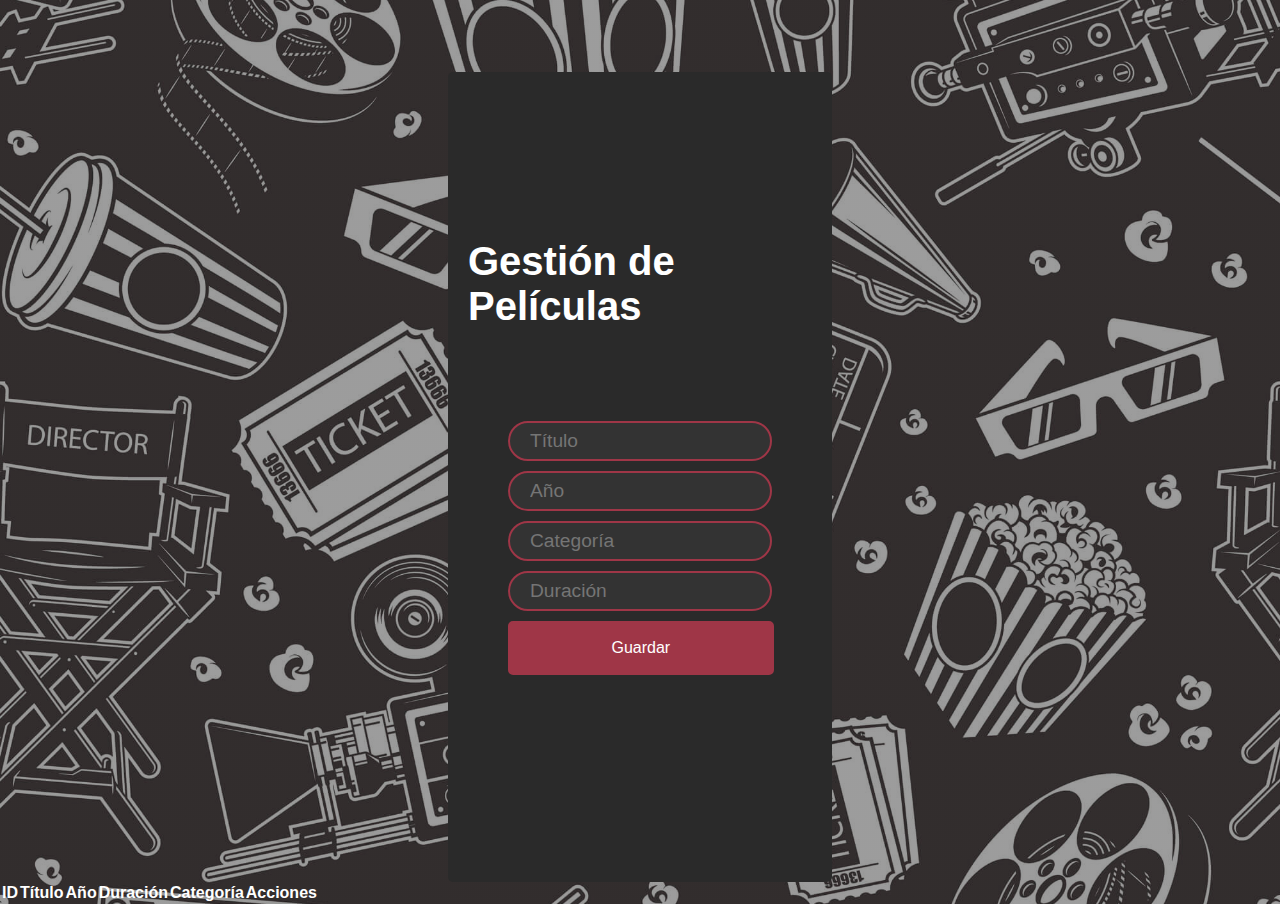
==== pages/administrador.html @ 476066e0 "Agregue archivos" ====
<!DOCTYPE html>
<html lang="en">
  <head>
    <meta charset="UTF-8" />
    <meta name="viewport" content="width=device-width, initial-scale=1.0" />
    <link rel="stylesheet" href="../css/style.css" />
    <title>Administrador de películas</title>
  </head>
  <body>
    <header></header>
    <main>
      <h1 class="titulo">Gestión de Películas</h1>
      <form id="peliculaForm">
        <input type="hidden" id="peliculaId" /><!-- peliculaId -->

        <input type="text" placeholder="Título" id="titulo" required />

        <input type="number" placeholder="Año" id="anio_estreno" required />

        <input type="text" placeholder="Categoría" id="categoria" required />

        <input
          placeholder="Duración"
          type="datetime"
          id="duracion"
        /><!-- Duración -->
        <button class="boton" type="submit">Guardar</button>
      </form>
      <!-- <table id="peliculasTable">
        <thead>
          <tr>
            <th>ID</th>
            <th>Título</th>
            <th>Año</th>
            <th>Duración</th>
            <th>Categoría</th>
            <th>Acciones</th>
          </tr>
        </thead>
        <tbody></tbody>
      </table> -->
    </main>
    <table id="peliculasTable">
      <thead>
        <tr>
          <th>ID</th>
          <th>Título</th>
          <th>Año</th>
          <th>Duración</th>
          <th>Categoría</th>
          <th>Acciones</th>
        </tr>
      </thead>
      <tbody></tbody>
    </table>
    <script src="script.js"></script>
  </body>
</html>
---- css/style.css ----
* {
  margin: 0;
  padding: 0;
  box-sizing: border-box;
  font-family: "Nunito", sans-serif;
}
body {
  background-color: #181419;
  color: white;
  /* scrollbar-color: #9f3647  #181419; /*nuevo
     scrollbar-width: thin;*/
}
/*ESTILOS ESCRITORIO PARA PAGINA Registrarse */
body {
  height: 100vh;
  background: linear-gradient(to right top, #24242473, #24242473),
    url("../assets/img/bg-register.jpg");
  background-size: cover;
  background-position: center;
  header {
    color: #ffffff;
    height: 8vh;
    padding: 30px;
    .anclaLogo {
      text-decoration: none;
      color: #ffffff;
      font-weight: 700;
      font-size: 1.2rem;
      /*animacion hover*/
      &:hover {
        animation: tilt-n-move-shaking 0.25s infinite;
      }
    }
  }
  main {
    /*seccion de registrarse.html*/

    background-color: rgb(42, 42, 42);
    width: 30%;
    margin: 0 auto;
    border-radius: 5px;
    padding: 40px 20px;
    display: flex;
    flex-direction: column;
    gap: 2rem;
    justify-content: center;
    align-items: center;
    height: 90vh;
    font-size: 1.2rem;
    .titulo {
      font-size: 2.5rem;
      font-weight: 700;
      margin-bottom: 20px;
    }
    /*seleccionar todos los input menos el checkbox*/
    form {
      width: 100%;
      padding: 40px;
      input:not(.check, .boton),
      select {
        width: 100%;
        margin-bottom: 10px;
        height: 40px;
        padding: 0px 20px;
        font-size: 1.2rem;
        border-radius: 20px;
        border: 2px solid #9f3647;
        background-color: #333333;
        outline: none;
        color: rgb(255, 255, 255);
      }
      .error input:not(.check, .boton),
      .error select {
        border: 1px solid #ff0000;
      }
      .error-text {
        color: #ff0000;
        font-size: 0.8rem;
        margin-top: 0px;
        margin-bottom: 10px;
      }

      /* .terminos {
        font-size: 0.8rem;
        display: flex;
        align-items: center;
        margin-bottom: 20px;
        .textoCheck {
          margin-left: 10px;
        }
      } */
      .boton {
        width: 87%;
        box-sizing: content-box;
        background-color: #9f3647;
        border: 2px solid #9f3647;
        color: #ffffff;
        padding: 1rem 1rem;
        border-radius: 5px;
        font-size: 1rem;
        font-weight: 500;
      }
      .ayuda {
        margin-top: 40px;
        font-size: 1rem;
        text-decoration: none;
        color: #787878;
        font-weight: 400;
      }
    }
  }
}
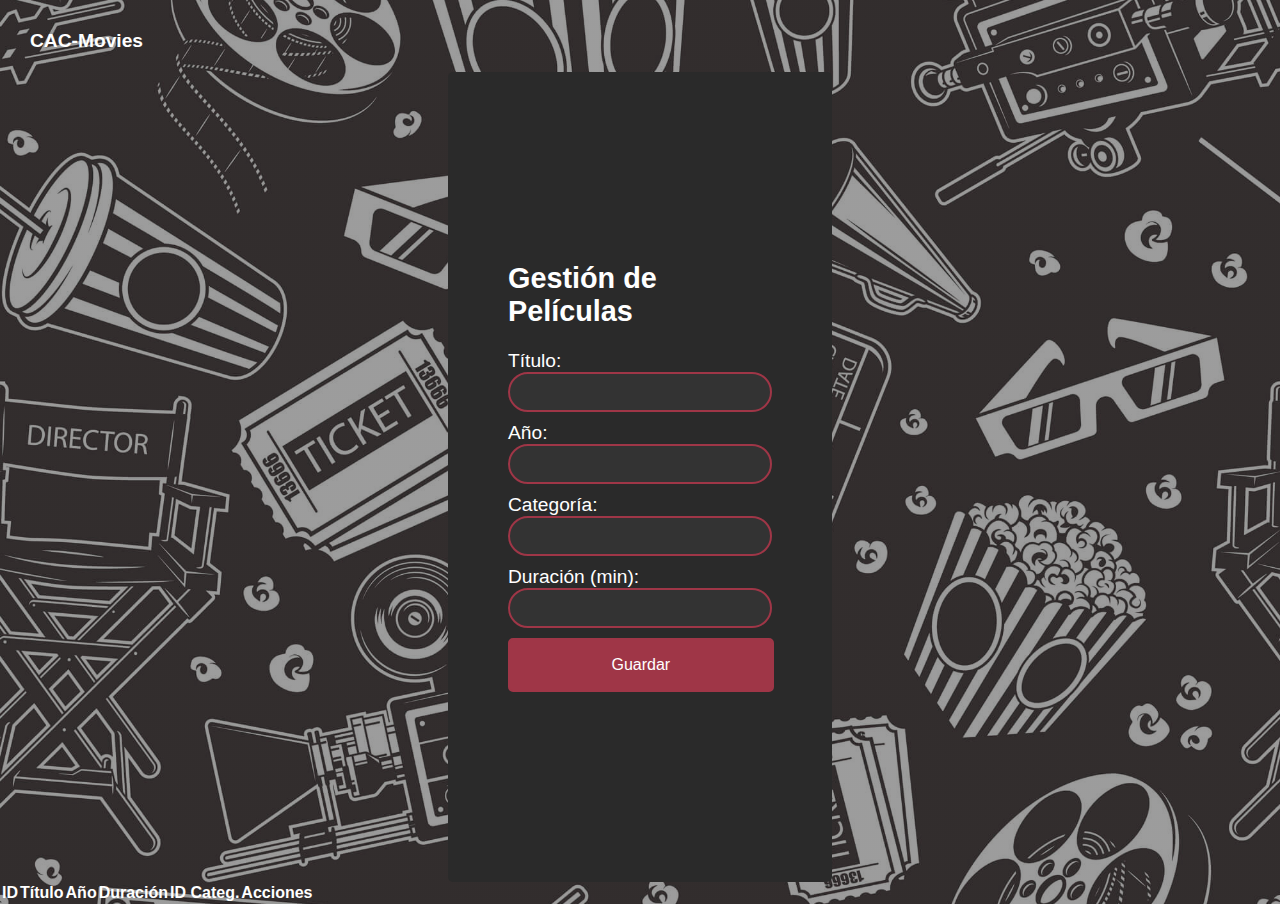
==== commit d0d4cd2f: "Update administrador.html" ====
--- a/pages/administrador.html
+++ b/pages/administrador.html
@@ -7,52 +7,58 @@
     <title>Administrador de películas</title>
   </head>
   <body>
-    <header></header>
-    <main>
-      <h1 class="titulo">Gestión de Películas</h1>
-      <form id="peliculaForm">
-        <input type="hidden" id="peliculaId" /><!-- peliculaId -->
-
-        <input type="text" placeholder="Título" id="titulo" required />
-
-        <input type="number" placeholder="Año" id="anio_estreno" required />
-
-        <input type="text" placeholder="Categoría" id="categoria" required />
-
-        <input
-          placeholder="Duración"
-          type="datetime"
-          id="duracion"
-        /><!-- Duración -->
-        <button class="boton" type="submit">Guardar</button>
-      </form>
-      <!-- <table id="peliculasTable">
-        <thead>
-          <tr>
-            <th>ID</th>
-            <th>Título</th>
-            <th>Año</th>
-            <th>Duración</th>
-            <th>Categoría</th>
-            <th>Acciones</th>
-          </tr>
-        </thead>
-        <tbody></tbody>
-      </table> -->
-    </main>
-    <table id="peliculasTable">
-      <thead>
-        <tr>
-          <th>ID</th>
-          <th>Título</th>
-          <th>Año</th>
-          <th>Duración</th>
-          <th>Categoría</th>
-          <th>Acciones</th>
-        </tr>
-      </thead>
-      <tbody></tbody>
-    </table>
+    <div class="container">
+      <header class="headerRegistrarse">
+        <a class="anclaLogo" href="../index.html">
+            <i class="fas fa-film" aria-hidden="true"></i>
+            <span>CAC-Movies</span>
+        </a>
+      </header>
+      <main class="main-adm">
+        <section data-aos="zoom-in" data-aos-duration="1000" class="seccionAdministrador">
+          <form id="peliculaForm" action="" method="get">
+            <h2 class="tituloRegistrarse">Gestión de Películas</h2>
+            <br>
+            <input type="hidden" id="id" /><!-- peliculaId -->
+            <label class="label-form" for="titulo">Título:</label>
+            <input type="text" id="titulo" required />
+            <label class="label-form" for="anioEstreno">Año:</label>
+            <input type="number" id="anioEstreno" required />
+            <label class="label-form" for="categoriaId">Categoría:</label>
+            <input type="number" id="categoriaId" required /> <br>
+            <label class="label-form" for="duracion">Duración (min):</label>
+            <input type="number" id="duracion" required />
+            <div style="text-align: center;">
+              <button class="boton" type="submit">Guardar</button>
+            </div>            
+          </form>
+        </section>
+      </main>
+      <div class="containerTable">
+        <table id="peliculasTable">          
+          <colgroup>
+            <col id="colId"> <!-- Columna ID -->
+            <col id="colTitulo"> <!-- Columna Título -->
+            <col id="colAnio"> <!-- Columna Año -->
+            <col id="colDuracion"> <!-- Columna Duración -->
+            <col id="colIdCategoria"> <!-- Columna Categoría -->
+            <col id="colAcciones"> <!-- Columna Acciones -->
+          </colgroup>
+          <thead>
+            <!-- Fila Cabecera -->
+            <tr>
+              <th>ID</th>
+              <th>Título</th>
+              <th>Año</th>
+              <th>Duración</th>
+              <th>ID Categ.</th>
+              <th>Acciones</th>
+            </tr>
+          </thead>
+          <tbody></tbody>
+        </table>
+      </div>
+    </div>
     <script src="script.js"></script>
   </body>
 </html>
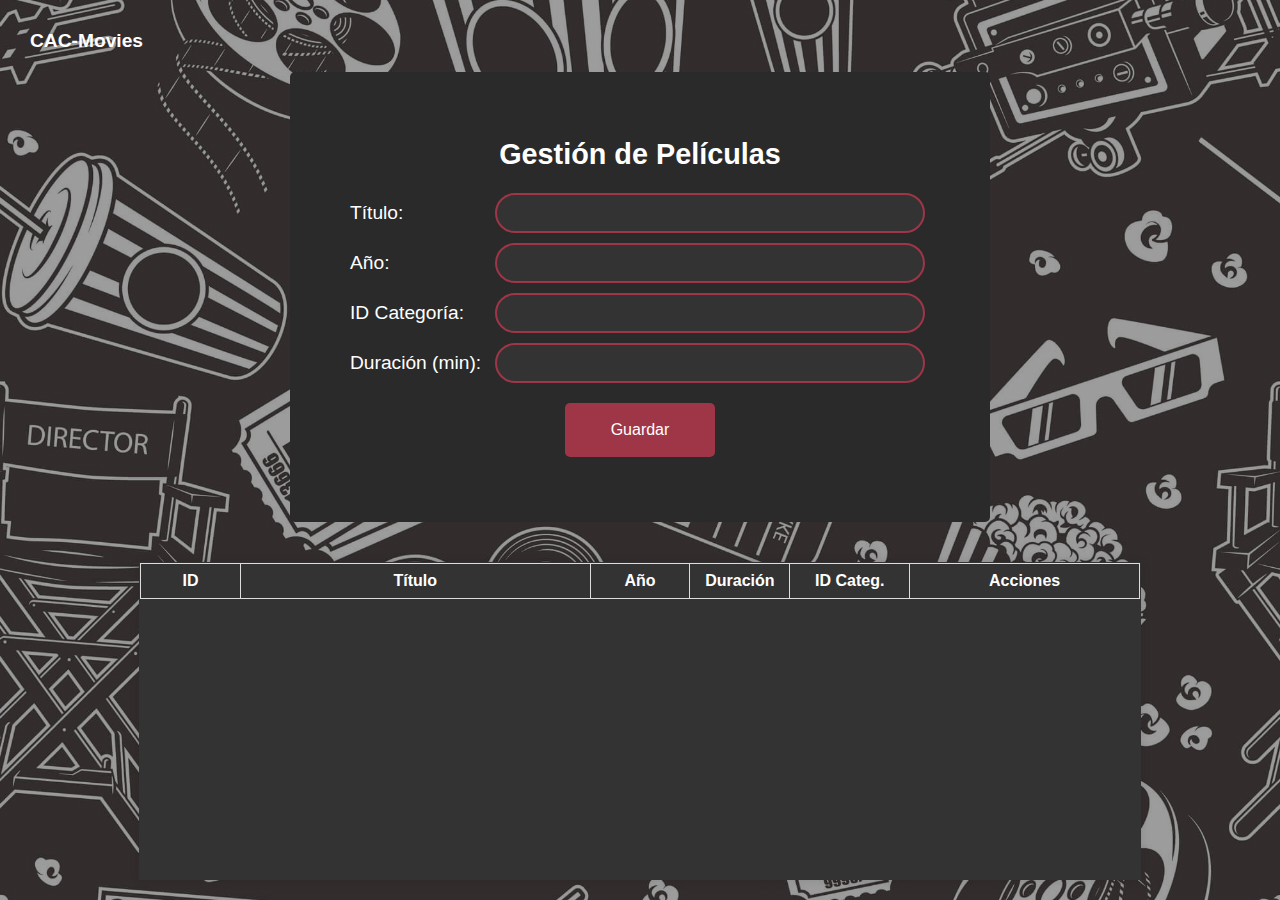
==== commit 7ff74f57: "Corrección de título de campo en el form" ====
--- a/pages/administrador.html
+++ b/pages/administrador.html
@@ -24,7 +24,7 @@
             <input type="text" id="titulo" required />
             <label class="label-form" for="anioEstreno">Año:</label>
             <input type="number" id="anioEstreno" required />
-            <label class="label-form" for="categoriaId">Categoría:</label>
+            <label class="label-form" for="categoriaId">ID Categoría:</label>
             <input type="number" id="categoriaId" required /> <br>
             <label class="label-form" for="duracion">Duración (min):</label>
             <input type="number" id="duracion" required />
--- a/css/style.css
+++ b/css/style.css
@@ -10,7 +10,6 @@
   /* scrollbar-color: #9f3647  #181419; /*nuevo
      scrollbar-width: thin;*/
 }
-/*ESTILOS ESCRITORIO PARA PAGINA Registrarse */
 body {
   height: 100vh;
   background: linear-gradient(to right top, #24242473, #24242473),
@@ -34,79 +33,235 @@
   }
   main {
     /*seccion de registrarse.html*/
-
-    background-color: rgb(42, 42, 42);
-    width: 30%;
-    margin: 0 auto;
-    border-radius: 5px;
-    padding: 40px 20px;
-    display: flex;
-    flex-direction: column;
-    gap: 2rem;
-    justify-content: center;
-    align-items: center;
-    height: 90vh;
-    font-size: 1.2rem;
-    .titulo {
-      font-size: 2.5rem;
-      font-weight: 700;
-      margin-bottom: 20px;
+    .seccionRegistrarse{
+      background-color: rgb(42, 42, 42);
+      width: 30%;
+      margin: 0 auto;
+      border-radius: 5px;
+      padding: 40px 20px;
+      display: flex;
+      flex-direction: column;
+      gap: 2rem;
+      justify-content: center;
+      align-items: center;
+      height: 90vh;
+      font-size: 1.2rem;
+      .titulo {
+        font-size: 2.5rem;
+        font-weight: 700;
+        margin-bottom: 20px;
+      }
+      /*seleccionar todos los input menos el checkbox*/
+      form {
+        width: 100%;
+        padding: 40px;
+        input:not(.check, .boton),
+        select {
+          width: 100%;
+          margin-bottom: 10px;
+          height: 40px;
+          padding: 0px 20px;
+          font-size: 1.2rem;
+          border-radius: 20px;
+          border: 2px solid #9f3647;
+          background-color: #333333;
+          outline: none;
+          color: rgb(255, 255, 255);
+        }
+        .error input:not(.check, .boton),
+        .error select {
+          border: 1px solid #ff0000;
+        }
+        .error-text {
+          color: #ff0000;
+          font-size: 0.8rem;
+          margin-top: 0px;
+          margin-bottom: 10px;
+        }
+
+        /* .terminos {
+          font-size: 0.8rem;
+          display: flex;
+          align-items: center;
+          margin-bottom: 20px;
+          .textoCheck {
+            margin-left: 10px;
+          }
+        } */
+        .boton {
+          width: 87%;
+          box-sizing: content-box;
+          background-color: #9f3647;
+          border: 2px solid #9f3647;
+          color: #ffffff;
+          padding: 1rem 1rem;
+          border-radius: 5px;
+          font-size: 1rem;
+          font-weight: 500;
+        }
+        .ayuda {
+          margin-top: 40px;
+          font-size: 1rem;
+          text-decoration: none;
+          color: #787878;
+          font-weight: 400;
+        }
+      }
     }
-    /*seleccionar todos los input menos el checkbox*/
-    form {
-      width: 100%;
-      padding: 40px;
-      input:not(.check, .boton),
-      select {
-        width: 100%;
-        margin-bottom: 10px;
-        height: 40px;
-        padding: 0px 20px;
-        font-size: 1.2rem;
-        border-radius: 20px;
-        border: 2px solid #9f3647;
-        background-color: #333333;
-        outline: none;
-        color: rgb(255, 255, 255);
-      }
-      .error input:not(.check, .boton),
-      .error select {
-        border: 1px solid #ff0000;
-      }
-      .error-text {
-        color: #ff0000;
-        font-size: 0.8rem;
-        margin-top: 0px;
-        margin-bottom: 10px;
-      }
-
-      /* .terminos {
-        font-size: 0.8rem;
-        display: flex;
-        align-items: center;
+  }
+
+  .main-adm {
+    /*seccion de administrador.html*/
+    .seccionAdministrador{
+      background-color: rgb(42, 42, 42);
+      width: 700px;
+      min-height: 450px;
+      margin: 0 auto;
+      border-radius: 5px;
+      padding: 40px 20px;
+      display: flex;
+      flex-direction: column;
+      gap: 2rem;
+      justify-content: center;
+      align-items: center;
+      height: 50vh;
+      max-height: 60vh;
+      font-size: 1.2rem;
+      .titulo_cabecera {
+        font-size: 2.5rem;
+        font-weight: 700;
         margin-bottom: 20px;
-        .textoCheck {
-          margin-left: 10px;
-        }
-      } */
-      .boton {
-        width: 87%;
-        box-sizing: content-box;
-        background-color: #9f3647;
-        border: 2px solid #9f3647;
-        color: #ffffff;
-        padding: 1rem 1rem;
-        border-radius: 5px;
-        font-size: 1rem;
-        font-weight: 500;
-      }
-      .ayuda {
-        margin-top: 40px;
-        font-size: 1rem;
-        text-decoration: none;
-        color: #787878;
-        font-weight: 400;
+      }
+      /*seleccionar todos los input menos el checkbox*/
+      form {
+        /* width: 100%; */      
+        padding: 40px;      
+        input:not(.check, .boton),
+        select {
+          width: 430px;
+          margin-bottom: 10px;
+          height: 40px;
+          padding: 0px 20px;
+          font-size: 1.2rem;
+          border-radius: 20px;
+          border: 2px solid #9f3647;
+          background-color: #333333;
+          outline: none;
+          color: rgb(255, 255, 255);
+        }
+        .error input:not(.check, .boton),
+        .error select {
+          border: 1px solid #ff0000;
+        }
+        .error-text {
+          color: #ff0000;
+          font-size: 0.8rem;
+          margin-top: 0px;
+          margin-bottom: 10px;
+        }
+
+        /* .terminos {
+          font-size: 0.8rem;
+          display: flex;
+          align-items: center;
+          margin-bottom: 20px;
+          .textoCheck {
+            margin-left: 10px;
+          }
+        } */
+        .boton {
+          width: 150px;
+          /* box-sizing: content-box; */
+          background-color: #9f3647;
+          border: 2px solid #9f3647;
+          color: #ffffff;
+          padding: 1rem 1rem;
+          margin-top: 10px;
+          border-radius: 5px;
+          font-size: 1rem;
+          font-weight: 500;
+          }
+        .ayuda {
+          margin-top: 40px;
+          font-size: 1rem;
+          text-decoration: none;
+          color: #787878;
+          font-weight: 400;
+        }
+        .label-form {
+          width: 140px;
+          display: inline-block;
+        }
+        h2 {
+          text-align: center;
+        }
       }
     }
   }
+
+  .containerTable {
+    width: 1002px;
+    height: 318px;
+    overflow-y: auto;
+    margin: 40px auto;
+    padding: 0px;
+    background-color: #333333;
+    border: 1px solid #333333;
+    box-shadow: 0 0 10px rgba(0, 0, 0, 0.1);
+  }
+
+  table {
+    margin: 0 auto; /* Centrar la tabla horizontalmente */
+    width: 1000px; /* Ancho de la tabla */
+    background-color: #f0f0f0; /* Color de fondo gris claro */
+    border-collapse: collapse; /* Eliminar espacio entre celdas */
+    border: 1px solid #ddd; /* Borde gris claro */
+  }
+
+  thead {
+    position: sticky;
+    top: 0;
+    background-color: #333333;
+    color: #fff;
+  }
+
+  th, td {
+    padding: 8px;
+    text-align: center;
+    height: 35px;
+    border: 1px solid #ddd;
+  }
+  
+  td {
+    background-color: #d3d3d3;
+    color: #000000;
+  }
+  
+  tr td:nth-child(2) {
+    text-align: left;
+  }
+
+  #colId {
+    width: 10%;
+  }
+
+  #colTitulo {
+    width: 35%;
+  }
+
+  #colAnio {
+    width: 10%;
+  }
+
+  #colDuracion {
+    width: 10%;
+  }
+
+  #colIdCategoria {
+    width: 12%;
+  }
+
+  #colAcciones {
+    width: 23%;
+  }
 }
